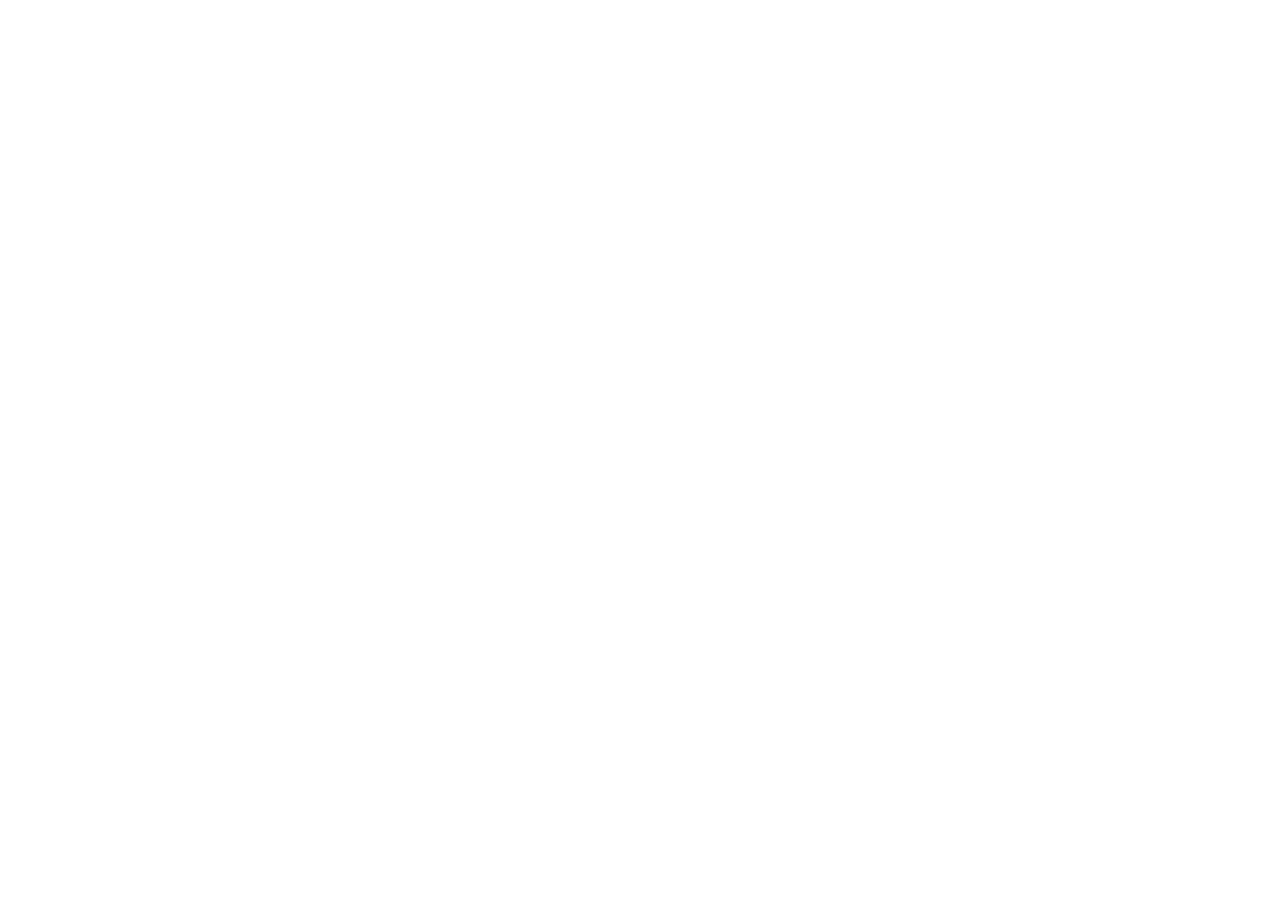
==== a-la-francaise.html @ 1786e035 "création pages menus + import color & mixin > menu style scss" ====
<!DOCTYPE html>
<html lang="fr">
<head>
    <meta charset="UTF-8">
    <meta name="viewport" content="width=device-width, initial-scale=1.0">
    <!-- CSS -->
    <link rel="stylesheet" type="text/css" href="public/css/menu_style.css">
    <!-- Font Awesome -->
    <link rel="stylesheet" href="https://cdnjs.cloudflare.com/ajax/libs/font-awesome/5.13.1/css/all.min.css">
    <!-- Google Fonts -->
    <link rel="preconnect" href="https://fonts.gstatic.com">
    <link href="https://fonts.googleapis.com/css2?family=Roboto:ital,wght@0,300;0,400;0,500;0,700;1,300;1,400;1,500&display=swap" rel="stylesheet">
    <link href="https://fonts.googleapis.com/css2?family=Shrikhand&display=swap" rel="stylesheet">
    
    <title>À la française</title>
</head>
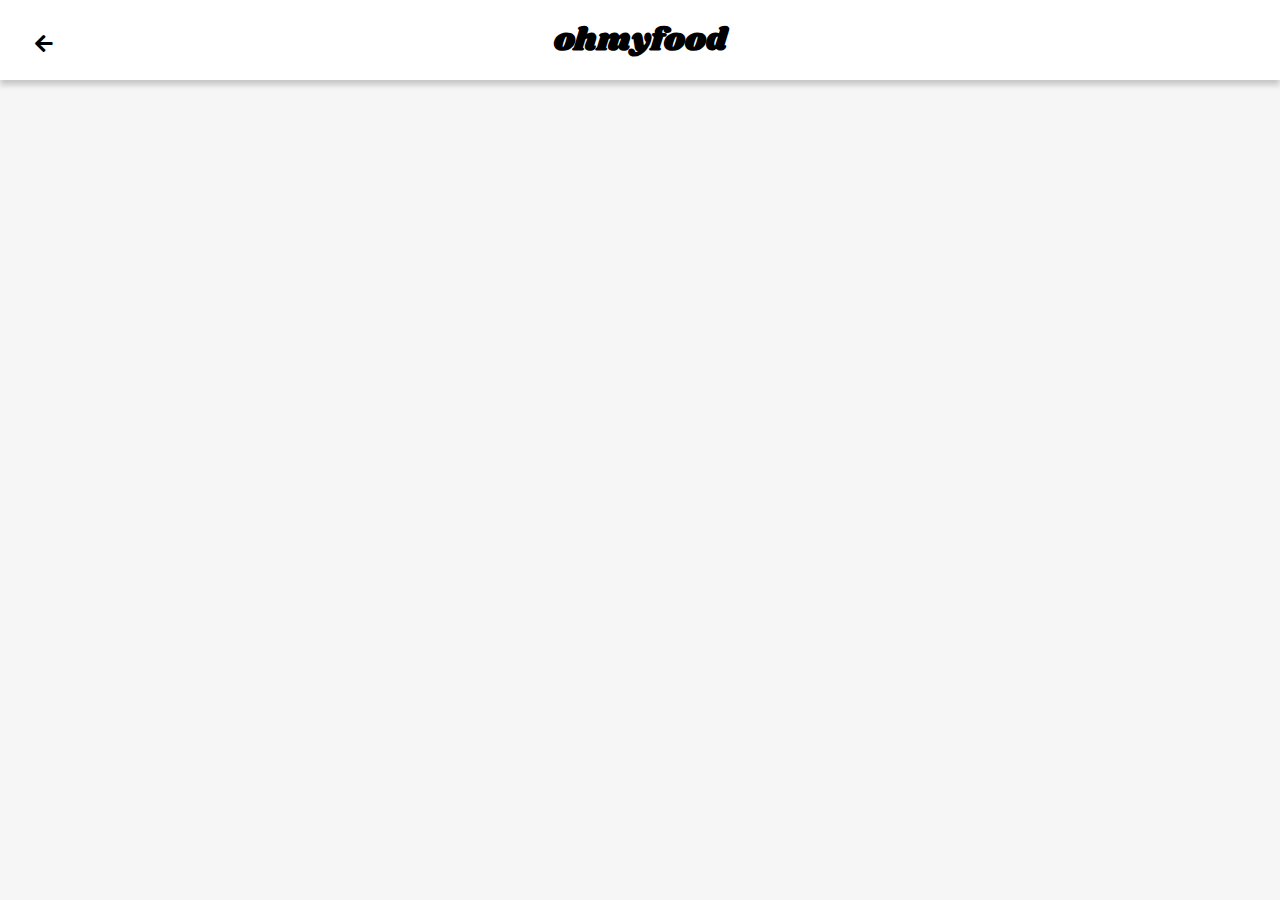
==== commit eca8a46a: "modification lien flèche menus + ajout header menu style + compilation css" ====
--- a/a-la-francaise.html
+++ b/a-la-francaise.html
@@ -13,4 +13,13 @@
     <link href="https://fonts.googleapis.com/css2?family=Shrikhand&display=swap" rel="stylesheet">
     
     <title>À la française</title>
-</head>+</head>
+<body>
+    <!-- Logo -->
+    <header>
+        <div class="header">
+          <div class="header__arrow-back"><a href="index.html"><i class="fas fa-arrow-left"></i></a></div>
+            <h1 class="header__logo"><a href="index.html">ohmyfood</a></h1>
+        </div>
+    </header>
+</body>--- a/public/css/menu_style.css
+++ b/public/css/menu_style.css
@@ -0,0 +1,45 @@
+body {
+    font-family: 'Roboto', sans-serif;
+    margin: 0;
+    background: #f6f6f6;
+    display: flex;
+    justify-content: center;
+    align-items: center;
+    flex-direction: column;
+}
+* a {
+    text-decoration: none;
+    color: white;
+}
+header {
+    z-index: 10;
+    background: white;
+    width: 100%;
+}
+header .header {
+    box-shadow: 0px 5px 6px 0px rgba(0, 0, 0, 0.20);
+    position: relative;
+    display: flex;
+    justify-content: center;
+    align-items: center;
+    height: 80px;
+    width: 100%;
+}
+header .header__arrow-back {
+    width: 50px;
+    height: 50px;
+    position: absolute;
+    left: 35px;
+    top: 40%;
+    font-size: 20px;
+}
+header .header__arrow-back a {
+    color: #000;
+}
+header .header__logo {
+    font-family: 'Shrikhand', cursive;
+    margin: 0;
+}
+header .header__logo a {
+    color: #000;
+}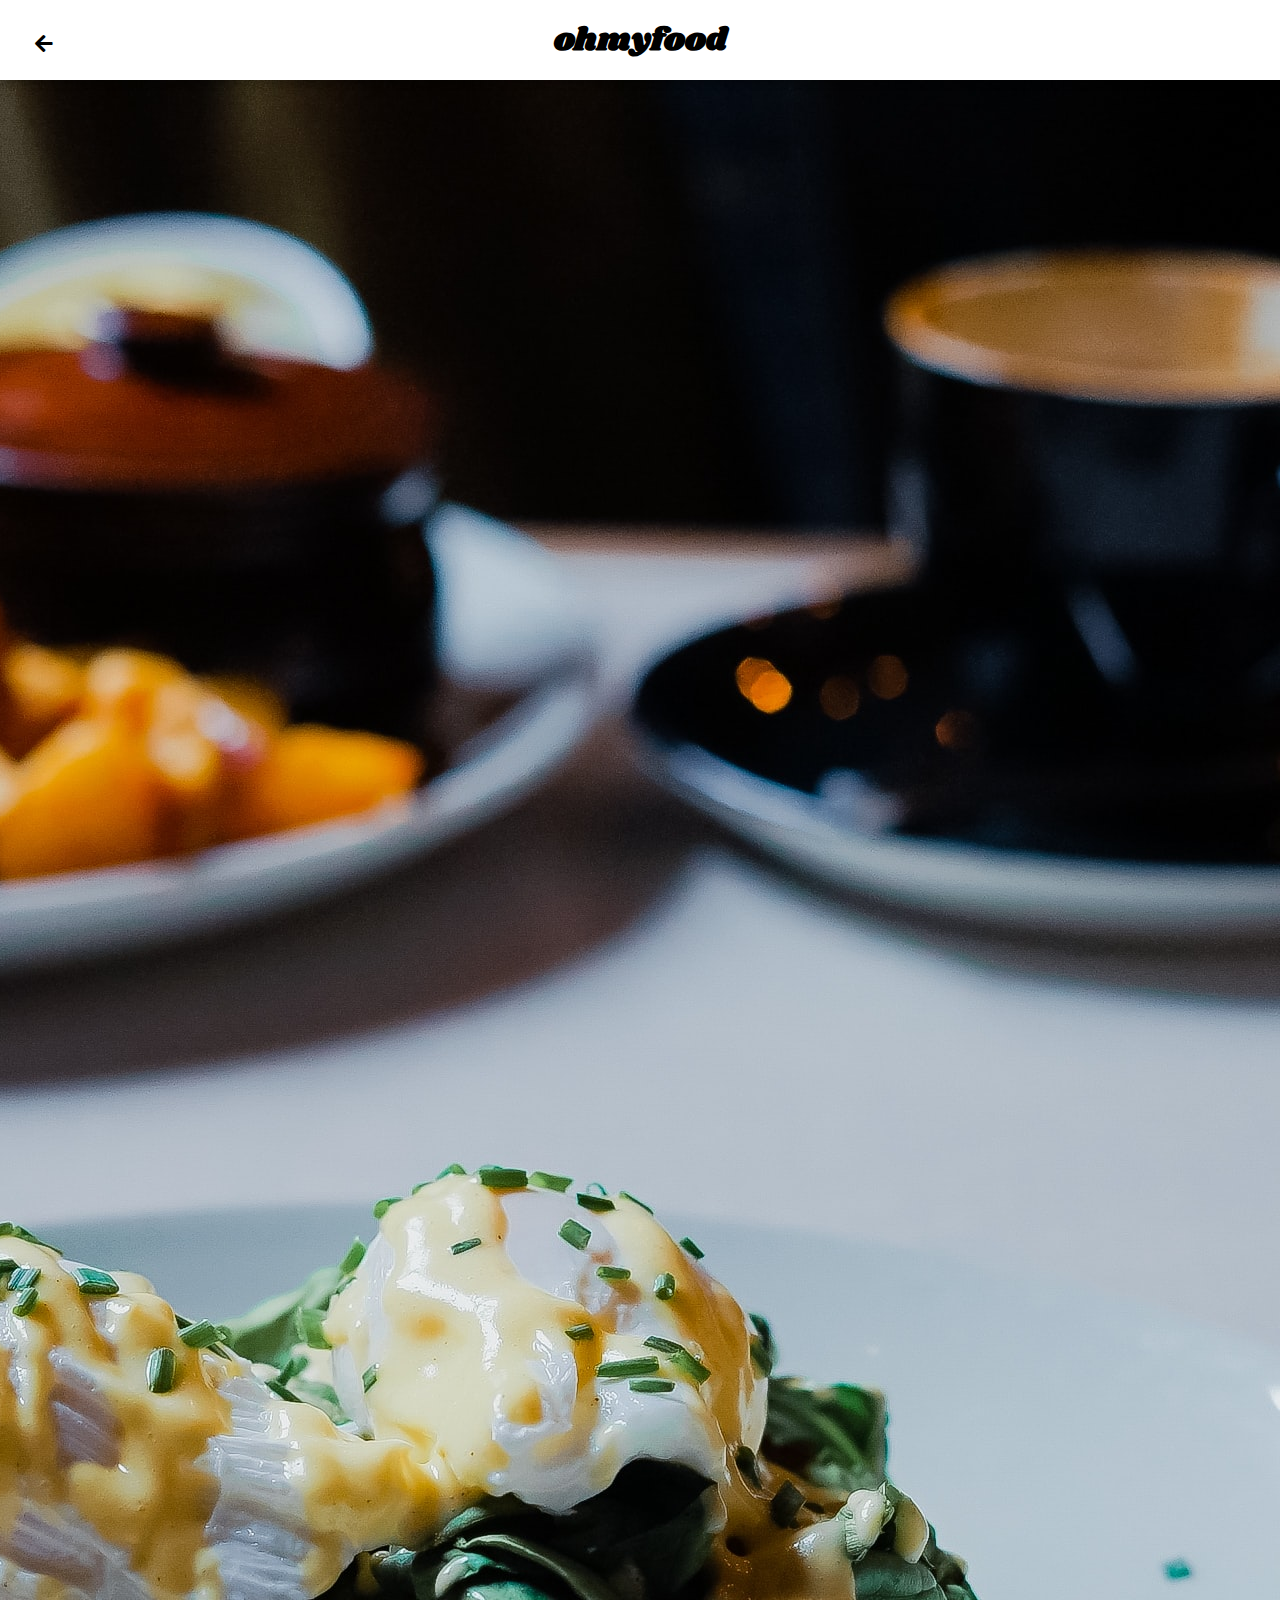
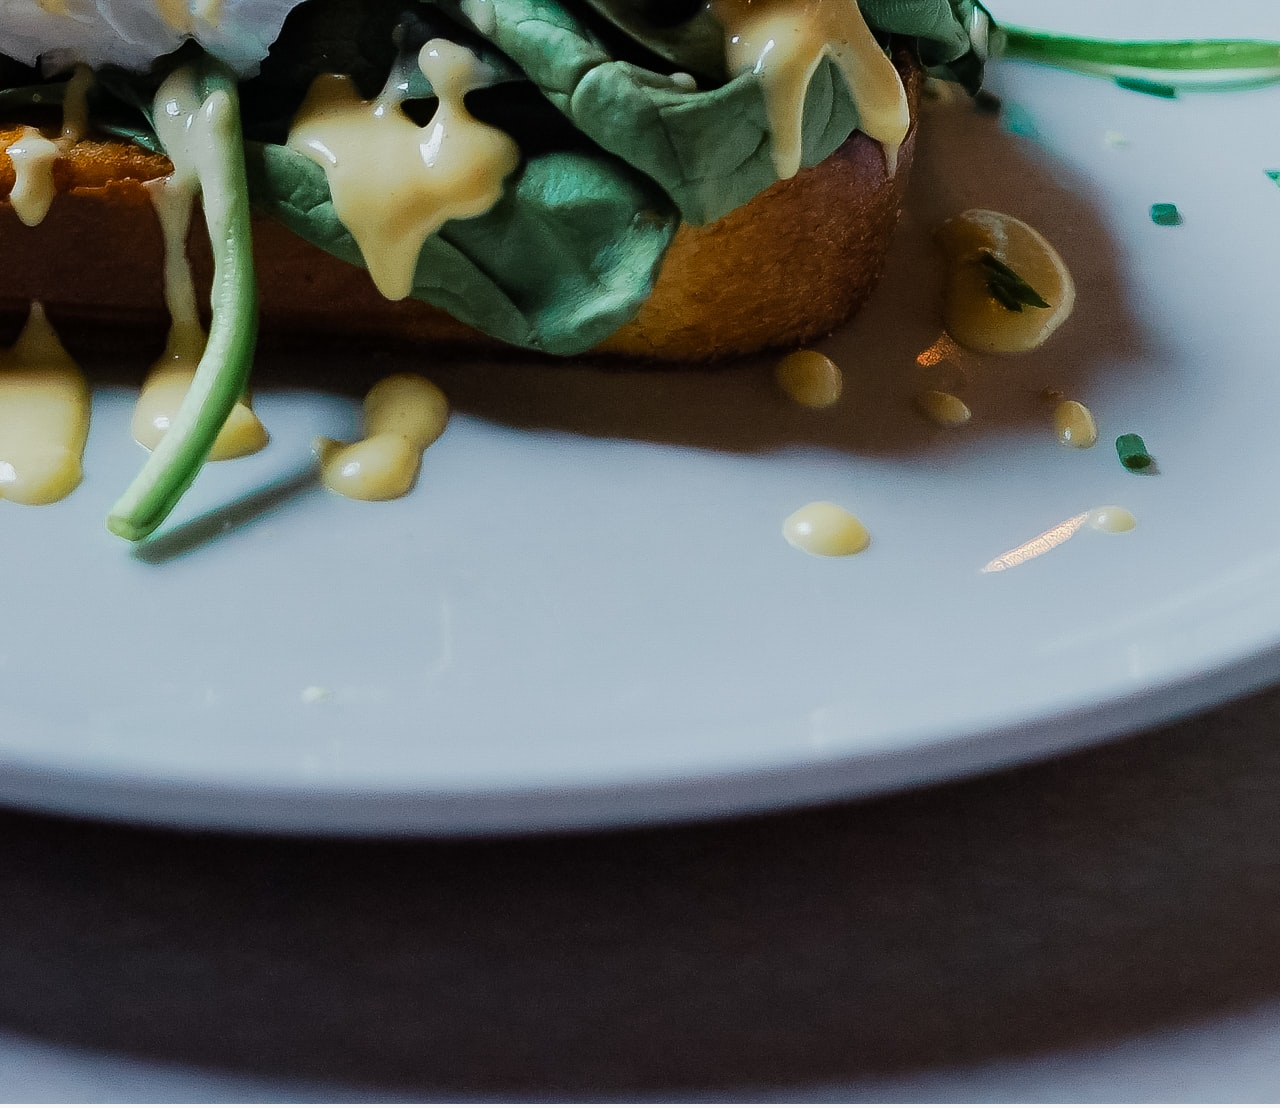
==== commit 0be83600: "modification nom photos restau + insertion photo sur pages meuns" ====
--- a/a-la-francaise.html
+++ b/a-la-francaise.html
@@ -18,8 +18,12 @@
     <!-- Logo -->
     <header>
         <div class="header">
-          <div class="header__arrow-back"><a href="index.html"><i class="fas fa-arrow-left"></i></a></div>
+            <div class="header__arrow-back"><a href="index.html"><i class="fas fa-arrow-left"></i></a></div>
             <h1 class="header__logo"><a href="index.html">ohmyfood</a></h1>
         </div>
     </header>
-</body>+</body>
+<!-- Photo -->
+<div class="photo">
+    <img class="photo__image" src="Images-Maquettes/images/restaurants/a_la_francaise.jpg" alt="À la française">
+</div>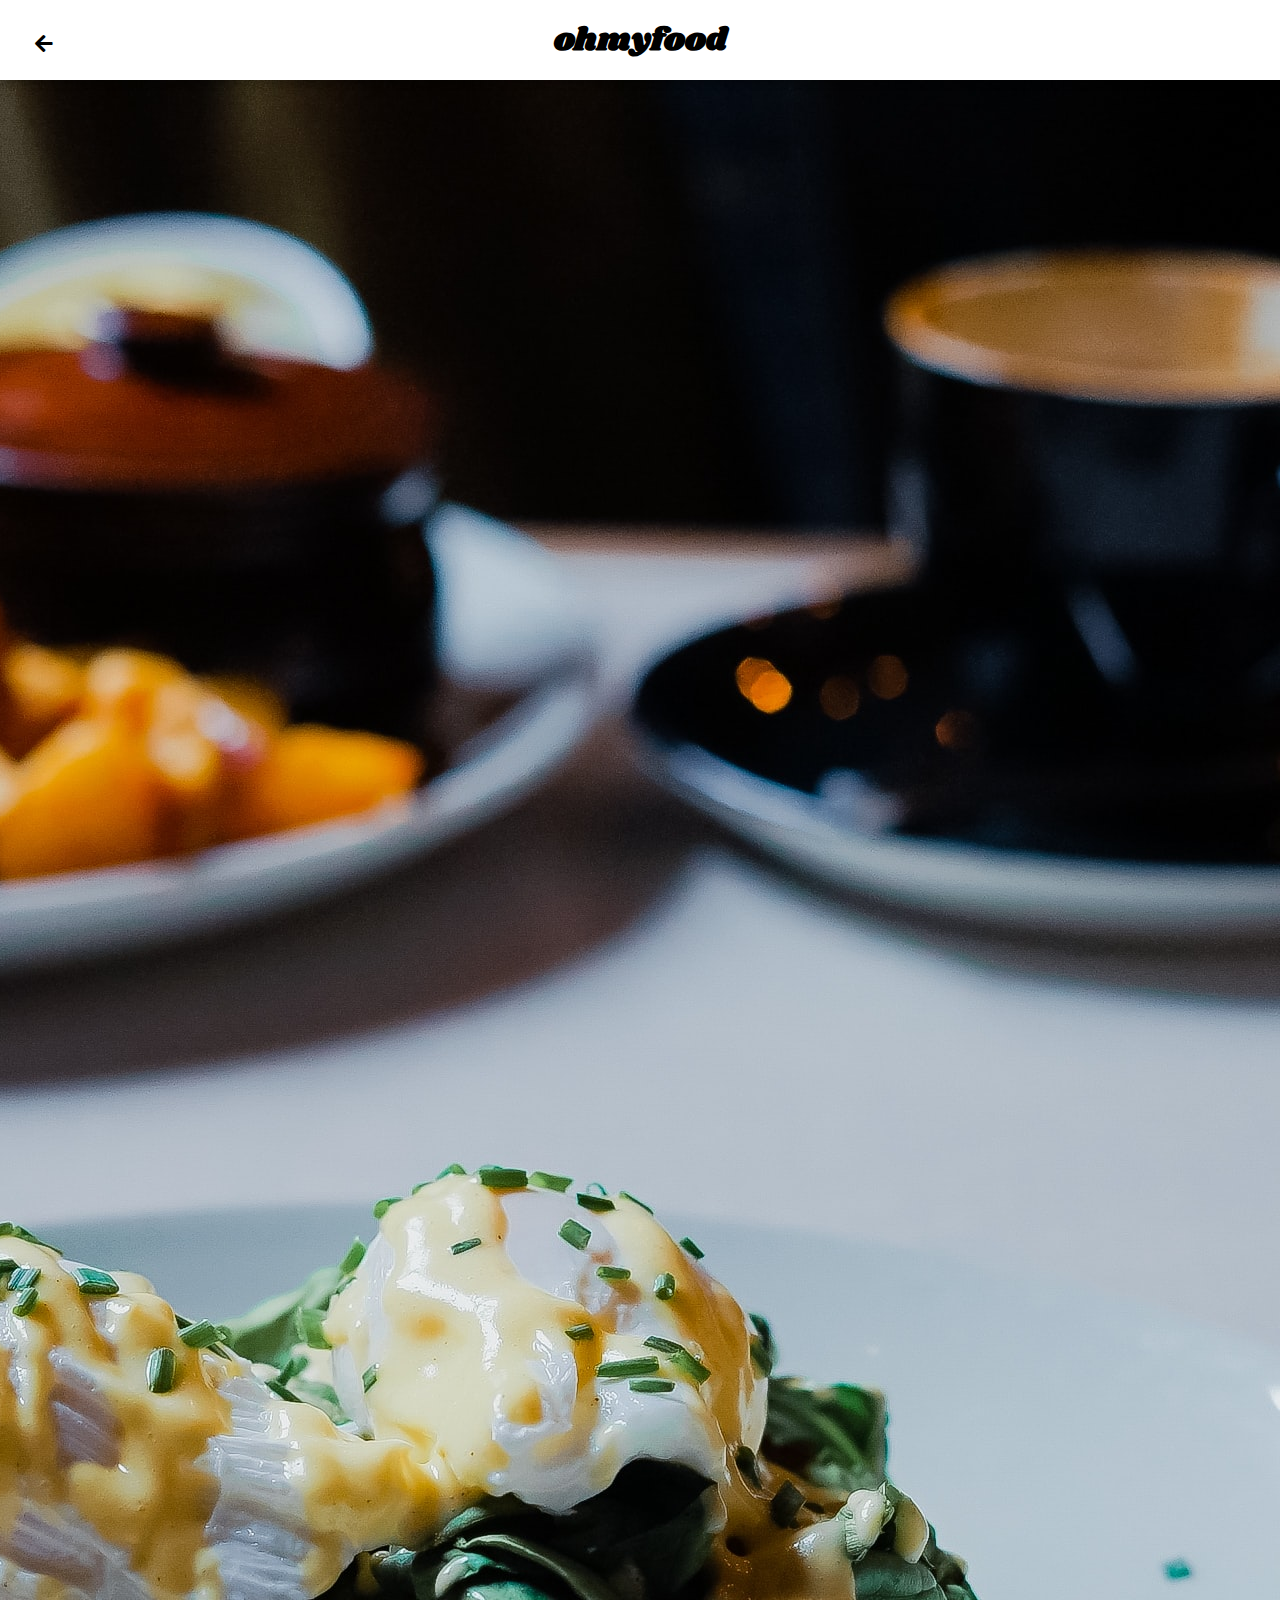
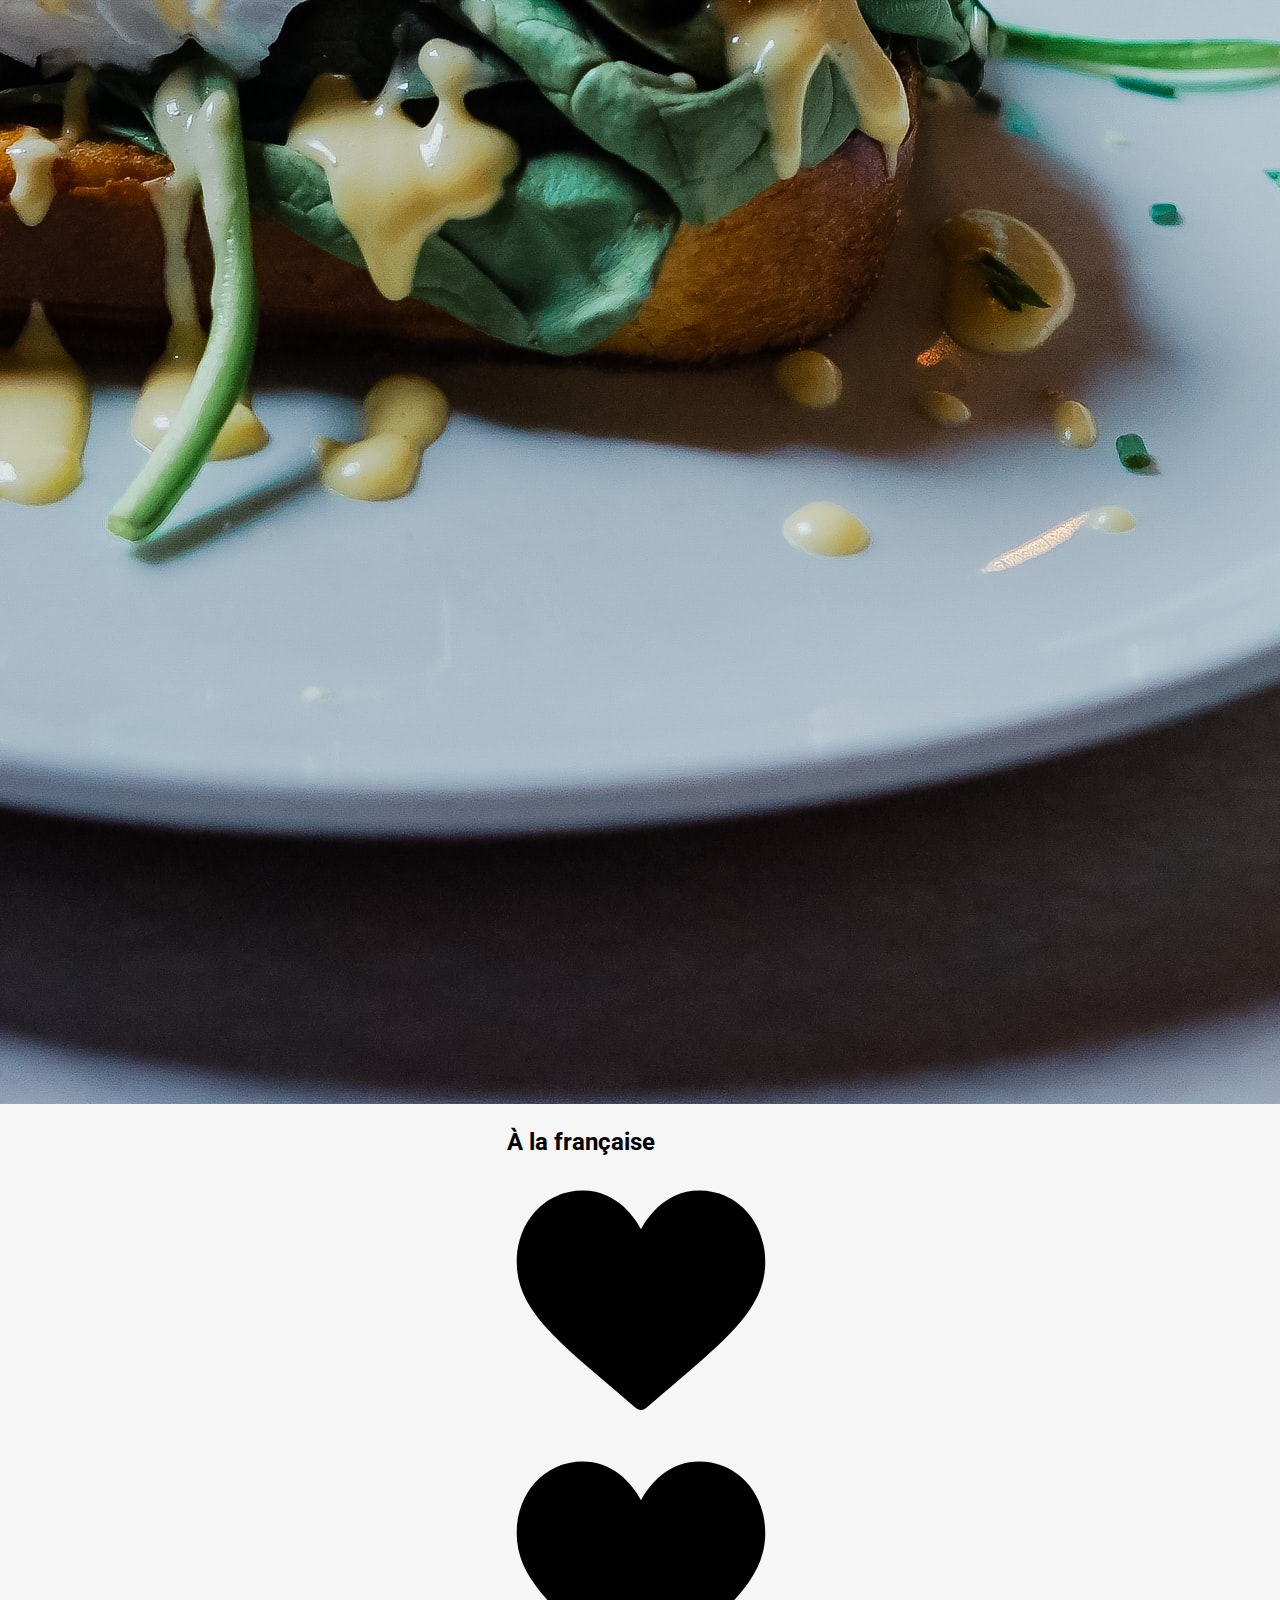
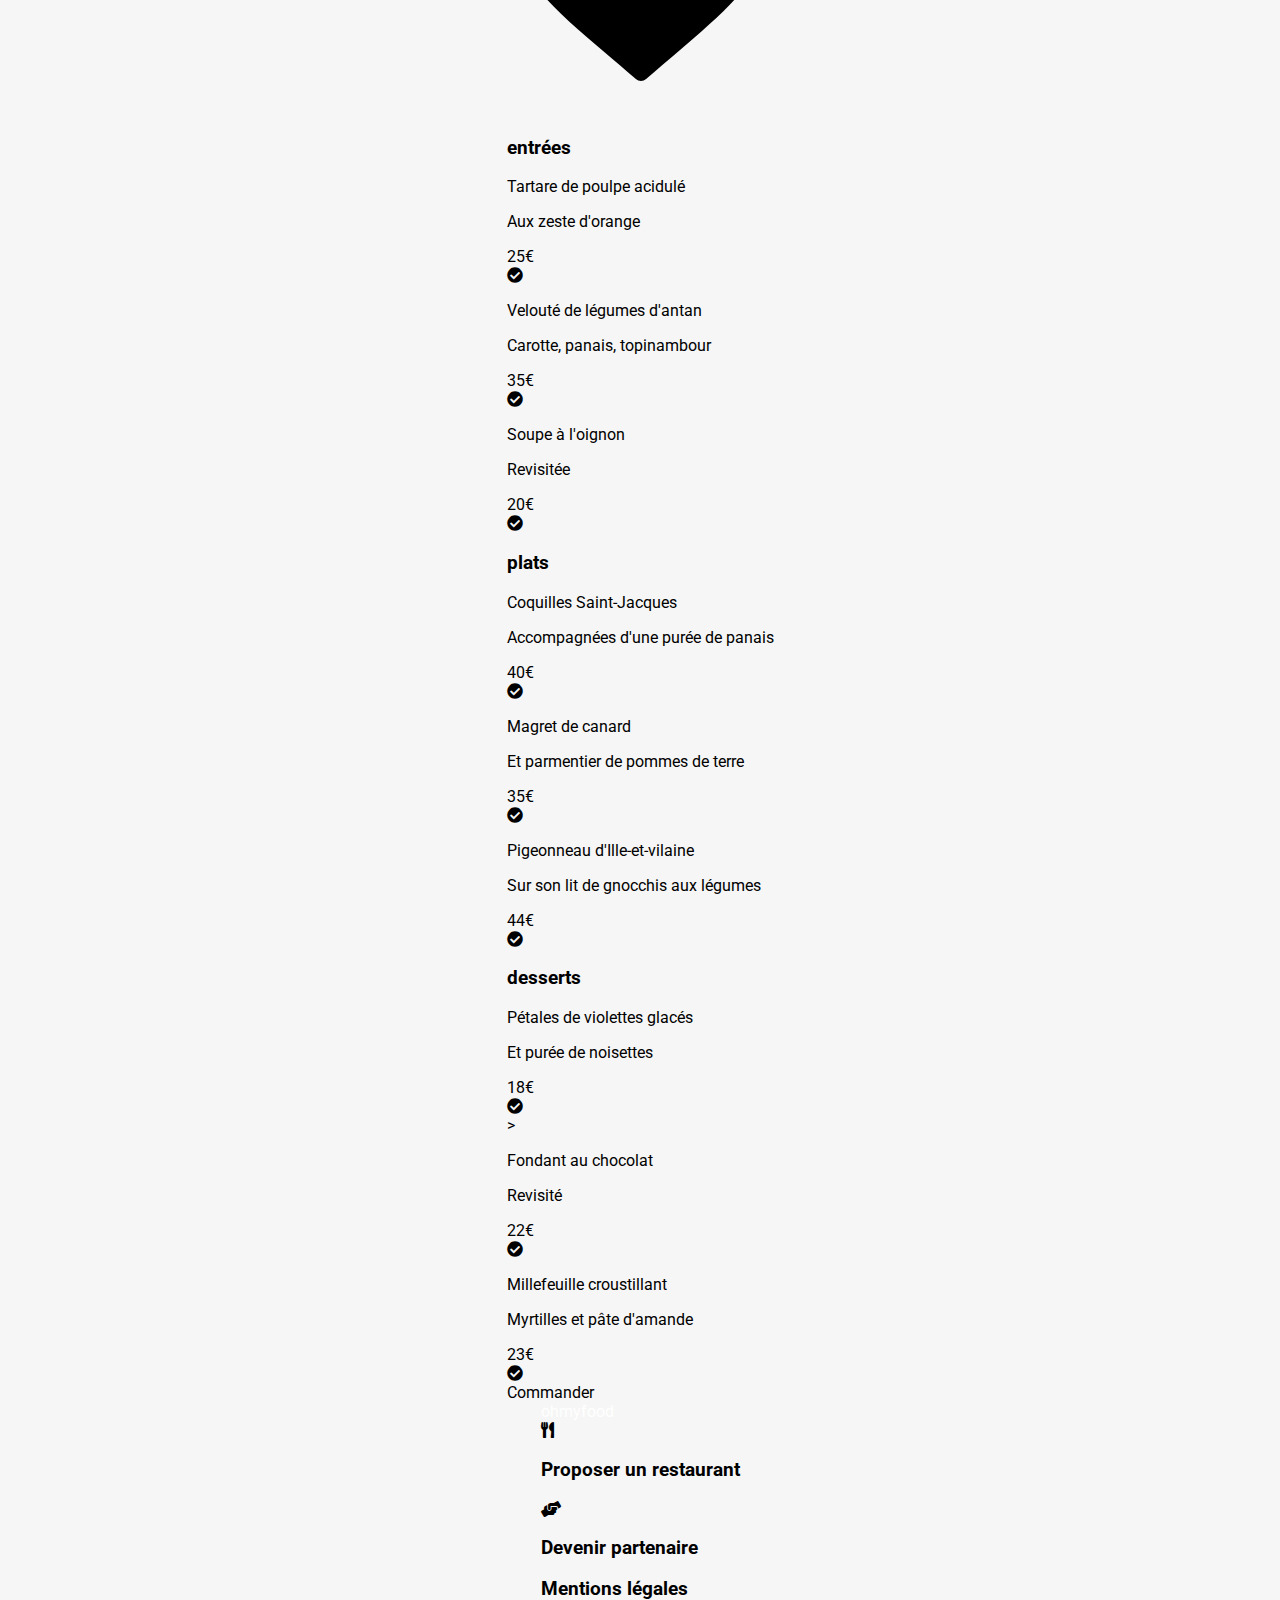
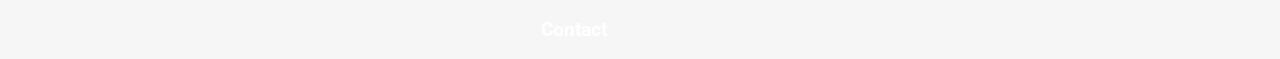
==== commit 1247d800: "ajout footer menue à la française" ====
--- a/a-la-francaise.html
+++ b/a-la-francaise.html
@@ -1,5 +1,6 @@
 <!DOCTYPE html>
 <html lang="fr">
+
 <head>
     <meta charset="UTF-8">
     <meta name="viewport" content="width=device-width, initial-scale=1.0">
@@ -9,11 +10,14 @@
     <link rel="stylesheet" href="https://cdnjs.cloudflare.com/ajax/libs/font-awesome/5.13.1/css/all.min.css">
     <!-- Google Fonts -->
     <link rel="preconnect" href="https://fonts.gstatic.com">
-    <link href="https://fonts.googleapis.com/css2?family=Roboto:ital,wght@0,300;0,400;0,500;0,700;1,300;1,400;1,500&display=swap" rel="stylesheet">
+    <link
+        href="https://fonts.googleapis.com/css2?family=Roboto:ital,wght@0,300;0,400;0,500;0,700;1,300;1,400;1,500&display=swap"
+        rel="stylesheet">
     <link href="https://fonts.googleapis.com/css2?family=Shrikhand&display=swap" rel="stylesheet">
-    
+
     <title>À la française</title>
 </head>
+
 <body>
     <!-- Logo -->
     <header>
@@ -26,4 +30,230 @@
 <!-- Photo -->
 <div class="photo">
     <img class="photo__image" src="Images-Maquettes/images/restaurants/a_la_francaise.jpg" alt="À la française">
-</div>+</div>
+<!-- Menu -->
+<section id="menu">
+    <div class="menu">
+        <div class="menu__header">
+            <h2 class="menu__header__title">À la française</h2>
+            <div class="menu__header__heart">
+                <svg class="heart heart-full" viewBox="-20 0 550 550" xml:space="preserve">
+                    <path d="M376,30c-27.783,0-53.255,8.804-75.707,26.168c-21.525,16.647-35.856,37.85-44.293,53.268
+                        c-8.437-15.419-22.768-36.621-44.293-53.268C189.255,38.804,163.783,30,136,30C58.468,30,0,93.417,0,177.514
+                        c0,90.854,72.943,153.015,183.369,247.118c18.752,15.981,40.007,34.095,62.099,53.414C248.38,480.596,252.12,482,256,482
+                        s7.62-1.404,10.532-3.953c22.094-19.322,43.348-37.435,62.111-53.425C439.057,330.529,512,268.368,512,177.514
+                        C512,93.417,453.532,30,376,30z" />
+                    <defs>
+                        <linearGradient>
+                            <stop offset="0%" stop-color="#9356DC" />
+                            <stop offset="100%" stop-color="#FF79DA" />
+                        </linearGradient>
+                    </defs>
+                </svg>
+
+                <svg class="heart heart-empty" viewBox="-20 0 550 550" xml:space="preserve">
+                    <path d="M376,30c-27.783,0-53.255,8.804-75.707,26.168c-21.525,16.647-35.856,37.85-44.293,53.268
+                        c-8.437-15.419-22.768-36.621-44.293-53.268C189.255,38.804,163.783,30,136,30C58.468,30,0,93.417,0,177.514
+                        c0,90.854,72.943,153.015,183.369,247.118c18.752,15.981,40.007,34.095,62.099,53.414C248.38,480.596,252.12,482,256,482
+                        s7.62-1.404,10.532-3.953c22.094-19.322,43.348-37.435,62.111-53.425C439.057,330.529,512,268.368,512,177.514
+                        C512,93.417,453.532,30,376,30z" />
+                    <defs>
+                        <linearGradient id="text-fill">
+                            <stop offset="0%" stop-color="#9356DC" />
+                            <stop offset="100%" stop-color="#FF79DA" />
+                        </linearGradient>
+                    </defs>
+                </svg>
+            </div>
+        </div>
+        <div class="menu__grid">
+            <div class="menu__grid__bloc">
+                <div class="menu__grid__title">
+                    <h3>entrées</h3>
+                </div>
+                <div class="menu__grid__case appears-with-opacity" id="case-1">
+                    <div class="dish-and-price">
+                        <div class="menu__case__dish">
+                            <div class="menu__case__dish-title">
+                                <p>Tartare de poulpe acidulé</p>
+                            </div>
+                            <div class="menu__case__dish-subtitle">
+                                <p>Aux zeste d'orange</p>
+                            </div>
+                        </div>
+                        <div class="menu__case__price">25€</div>
+                    </div>
+                    <div class="validation__box">
+                        <i class="fas fa-check-circle"></i>
+                    </div>
+                </div>
+                <div class="menu__grid__case appears-with-opacity" id="case-2">
+                    <div class="dish-and-price">
+                        <div class="menu__case__dish">
+                            <div class="menu__case__dish-title">
+                                <p>Velouté de légumes d'antan</p>
+                            </div>
+                            <div class="menu__case__dish-subtitle">
+                                <p>Carotte, panais, topinambour</p>
+                            </div>
+                        </div>
+                        <div class="menu__case__price">35€</div>
+                    </div>
+                    <div class="validation__box">
+                        <i class="fas fa-check-circle"></i>
+                    </div>
+                </div>
+                <div class="menu__grid__case appears-with-opacity" id="case-3">
+                    <div class="dish-and-price">
+                        <div class="menu__case__dish">
+                            <div class="menu__case__dish-title">
+                                <p>Soupe à l'oignon</p>
+                            </div>
+                            <div class="menu__case__dish-subtitle">
+                                <p>Revisitée</p>
+                            </div>
+                        </div>
+                        <div class="menu__case__price">20€</div>
+                    </div>
+                    <div class="validation__box">
+                        <i class="fas fa-check-circle"></i>
+                    </div>
+                </div>
+            </div>
+            <div class="menu__grid__bloc">
+                <div class="menu__grid__title">
+                    <h3>plats</h3>
+                </div>
+                <div class="menu__grid__case appears-with-opacity" id="case-4">
+                    <div class="dish-and-price">
+                        <div class="menu__case__dish">
+                            <div class="menu__case__dish-title">
+                                <p>Coquilles Saint-Jacques</p>
+                            </div>
+                            <div class="menu__case__dish-subtitle">
+                                <p>Accompagnées d'une purée de panais</p>
+                            </div>
+                        </div>
+                        <div class="menu__case__price">40€</div>
+                    </div>
+                    <div class="validation__box">
+                        <i class="fas fa-check-circle"></i>
+                    </div>
+                </div>
+                <div class="menu__grid__case appears-with-opacity" id="case-5">
+                    <div class="dish-and-price">
+                        <div class="menu__case__dish">
+                            <div class="menu__case__dish-title">
+                                <p>Magret de canard</p>
+                            </div>
+                            <div class="menu__case__dish-subtitle">
+                                <p>Et parmentier de pommes de terre</p>
+                            </div>
+                        </div>
+                        <div class="menu__case__price">35€</div>
+                    </div>
+                    <div class="validation__box">
+                        <i class="fas fa-check-circle"></i>
+                    </div>
+                </div>
+                <div class="menu__grid__case appears-with-opacity" id="case-6">
+                    <div class="dish-and-price">
+                        <div class="menu__case__dish">
+                            <div class="menu__case__dish-title">
+                                <p>Pigeonneau d'Ille-et-vilaine</p>
+                            </div>
+                            <div class="menu__case__dish-subtitle">
+                                <p>Sur son lit de gnocchis aux légumes</p>
+                            </div>
+                        </div>
+                        <div class="menu__case__price">44€</div>
+                    </div>
+                    <div class="validation__box">
+                        <i class="fas fa-check-circle"></i>
+                    </div>
+                </div>
+            </div>
+            <div class="menu__grid__bloc">
+                <div class="menu__grid__title">
+                    <h3>desserts</h3>
+                </div>
+                <div class="menu__grid__case appears-with-opacity" id="case-7">
+                    <div class="dish-and-price">
+                        <div class="menu__case__dish">
+                            <div class="menu__case__dish-title">
+                                <p>Pétales de violettes glacés</p>
+                            </div>
+                            <div class="menu__case__dish-subtitle">
+                                <p>Et purée de noisettes</p>
+                            </div>
+                        </div>
+                        <div class="menu__case__price">18€</div>
+                    </div>
+                    <div class="validation__box">
+                        <i class="fas fa-check-circle"></i>
+                    </div>
+                </div>>
+                <div class="menu__grid__case appears-with-opacity" id="case-8">
+                    <div class="dish-and-price">
+                        <div class="menu__case__dish">
+                            <div class="menu__case__dish-title">
+                                <p>Fondant au chocolat</p>
+                            </div>
+                            <div class="menu__case__dish-subtitle">
+                                <p>Revisité</p>
+                            </div>
+                        </div>
+                        <div class="menu__case__price">22€</div>
+                    </div>
+                    <div class="validation__box">
+                        <i class="fas fa-check-circle"></i>
+                    </div>
+                </div>
+                <div class="menu__grid__case appears-with-opacity" id="case-9">
+                    <div class="dish-and-price">
+                        <div class="menu__case__dish">
+                            <div class="menu__case__dish-title">
+                                <p>Millefeuille croustillant</p>
+                            </div>
+                            <div class="menu__case__dish-subtitle">
+                                <p>Myrtilles et pâte d'amande</p>
+                            </div>
+                        </div>
+                        <div class="menu__case__price">23€</div>
+                    </div>
+                    <div class="validation__box">
+                        <i class="fas fa-check-circle"></i>
+                    </div>
+                </div>
+            </div>
+        </div>
+        <div class="menu__contain-button">
+            <div class="menu__button">Commander</div>
+        </div>
+    </div>
+</section>
+<!-- footer -->
+<footer class="footer">
+    <div class="footer__bloc">
+      <div class="logo"><a href="index.html">ohmyfood</a></div>
+      <div class="footer__bloc-links">
+        <div class="footer__bloc-link">
+          <i class="fas fa-utensils"></i>
+          <h3 class="footer__bloc-link__title">Proposer un restaurant</h3>
+        </div>
+        <div class="footer__bloc-link">
+          <i class="fas fa-hands-helping"></i>
+          <h3 class="footer__bloc-link__title">Devenir partenaire</h3>
+        </div>
+        <div class="footer__bloc-link">
+          <h3 class="footer__bloc-link__title">Mentions légales</h3>
+        </div>
+        <div class="footer__bloc-link">
+          <h3 class="footer__bloc-link__title"><a href="mailto:contact@ohmyfood.com">Contact</a></h3>
+        </div>
+      </div>
+    </div>
+  </footer>
+</body>
+
+</html>